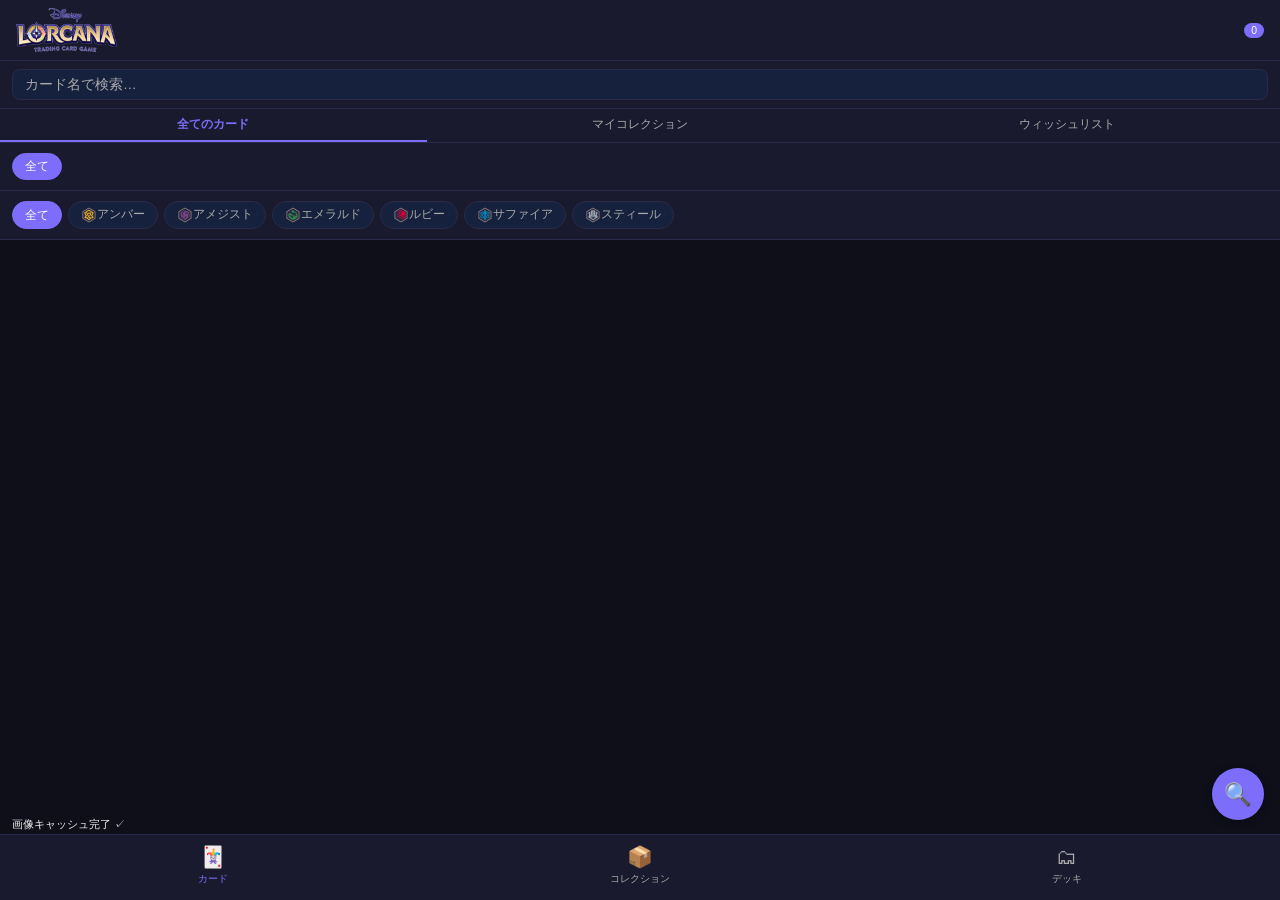
==== index.html @ a37f6af7 "ダブルタップズームをJSで確実に防止 touch-action: manipulation だけではiOS Safariで防ぎきれないため、 touchstart イベントでダブルタップを検知して p" ====
<!DOCTYPE html>

<html lang="ja">
<head>
<meta charset="UTF-8">
<meta name="viewport" content="width=device-width, initial-scale=1.0">
<title>ロルカナ コレクション v04270633</title>
<style>
* { box-sizing: border-box; margin: 0; padding: 0; }
html { touch-action: manipulation; }
:root {
  --bg: #0f0f1a; --surface: #1a1a2e; --surface2: #16213e; --border: #2a2a4a;
  --text: #eee; --text2: #aaa; --accent: #7c6dfa;
  --amber: #f5a623; --amethyst: #9b59b6; --emerald: #27ae60;
  --ruby: #e74c3c; --sapphire: #2980b9; --steel: #95a5a6;
}
body { background: var(--bg); color: var(--text); font-family: -apple-system, sans-serif; min-height: 100vh; overflow-x: hidden; }
#nav { position: fixed; bottom: 0; left: 0; right: 0; z-index: 100; background: var(--surface); border-top: 1px solid var(--border); display: flex; }
.nav-btn { flex: 1; padding: 10px 4px 14px; background: none; border: none; color: var(--text2); font-size: 0.65rem; cursor: pointer; display: flex; flex-direction: column; align-items: center; gap: 3px; }
.nav-btn .icon { font-size: 1.3rem; }
.nav-btn.active { color: var(--accent); }
.page { display: none; padding-bottom: 70px; }
.page.active { display: block; }
.page-header { background: var(--surface); padding: 8px 16px; position: sticky; top: 0; z-index: 50; border-bottom: 1px solid var(--border); display: flex; align-items: center; gap: 8px; justify-content: space-between; }
.page-header-logo { height: 44px; width: auto; flex-shrink: 0; }
.page-header h1 { flex: 1; text-align: center; font-size: 1rem; }
.page-header h1 { font-size: 1rem; flex: 1; }
.badge { background: var(--accent); color: #fff; font-size: 0.65rem; padding: 2px 7px; border-radius: 10px; }
.filter-bar { padding: 10px 12px; background: var(--surface); border-bottom: 1px solid var(--border); display: flex; gap: 6px; overflow-x: auto; -webkit-overflow-scrolling: touch; }
.filter-bar::-webkit-scrollbar { display: none; }
.chip { flex-shrink: 0; padding: 5px 12px; border-radius: 16px; border: 1px solid var(--border); background: var(--surface2); color: var(--text2); font-size: 0.72rem; cursor: pointer; white-space: nowrap; }
.chip.active { background: var(--accent); border-color: var(--accent); color: #fff; }
.chip.amber { border-color: var(--amber); } .chip.amber.active { background: var(--amber); border-color: var(--amber); color: #000; }
.chip.amethyst { border-color: var(--amethyst); } .chip.amethyst.active { background: var(--amethyst); border-color: var(--amethyst); }
.chip.emerald { border-color: var(--emerald); } .chip.emerald.active { background: var(--emerald); border-color: var(--emerald); }
.chip.ruby { border-color: var(--ruby); } .chip.ruby.active { background: var(--ruby); border-color: var(--ruby); }
.chip.sapphire { border-color: var(--sapphire); } .chip.sapphire.active { background: var(--sapphire); border-color: var(--sapphire); }
.chip.steel { border-color: var(--steel); } .chip.steel.active { background: var(--steel); border-color: var(--steel); }
.search-bar { padding: 8px 12px; background: var(--surface); border-bottom: 1px solid var(--border); }
.view-tab-bar { display: flex; background: var(--surface); border-bottom: 1px solid var(--border); }
.view-tab { flex: 1; padding: 8px 4px; background: none; border: none; color: var(--text2); font-size: 0.72rem; cursor: pointer; border-bottom: 2px solid transparent; }
.view-tab.active { color: var(--accent); border-bottom-color: var(--accent); font-weight: bold; }
#advCostMin, #advCostMax, #advStrMin, #advStrMax, #advWpMin, #advWpMax, #advLoreMin, #advLoreMax, #advMcMin, #advMcMax { height:4px; margin:0; outline:none; }
#advCostMin::-webkit-slider-thumb, #advCostMax::-webkit-slider-thumb, #advStrMin::-webkit-slider-thumb, #advStrMax::-webkit-slider-thumb, #advWpMin::-webkit-slider-thumb, #advWpMax::-webkit-slider-thumb, #advLoreMin::-webkit-slider-thumb, #advLoreMax::-webkit-slider-thumb, #advMcMin::-webkit-slider-thumb, #advMcMax::-webkit-slider-thumb { -webkit-appearance:none; width:20px; height:20px; border-radius:50%; background:var(--accent); cursor:pointer; pointer-events:auto; border:2px solid #fff; }
.search-bar input { width: 100%; background: var(--surface2); border: 1px solid var(--border); border-radius: 8px; padding: 7px 12px; color: var(--text); font-size: 0.85rem; }
.search-bar input::placeholder { color: var(--text2); }
.card-grid { display: grid; grid-template-columns: repeat(3, 1fr); gap: 8px; padding: 10px; }
.card-item { background: var(--surface); border-radius: 8px; overflow: hidden; cursor: pointer; position: relative; border: 2px solid transparent; }
.card-item.owned { border-color: var(--accent); }
.card-item img { width: 100%; aspect-ratio: 429/600; object-fit: cover; display: block; background: var(--surface2); }
.card-item .card-info { padding: 4px 5px; }
.card-item .card-name { font-size: 0.62rem; font-weight: bold; white-space: nowrap; overflow: hidden; text-overflow: ellipsis; display: flex; align-items: center; gap: 2px; }
.card-item .card-sub { font-size: 0.55rem; color: var(--text2); white-space: nowrap; overflow: hidden; text-overflow: ellipsis; display: flex; align-items: center; gap: 1px; }
.card-item .own-badge { position: absolute; top: 4px; right: 4px; background: #000; color: #fff; font-size: 0.65rem; font-weight: bold; padding: 1px 5px; border-radius: 8px; border: 1px solid #555; }
.own-badge.foil { border: 2px solid #c9a84c; box-shadow: 0 0 4px rgba(201,168,76,0.6); }
.img-placeholder { width: 100%; aspect-ratio: 429/600; background: var(--surface2); display: flex; align-items: center; justify-content: center; font-size: 0.55rem; color: #555; text-align: center; padding: 6px; }
.ink-dot { display: inline-flex; align-items: center; width: 16px; height: 16px; margin-right: 0; vertical-align: middle; flex-shrink: 0; }
.ink-dot img { width: 100%; height: 100%; object-fit: contain; display: block; }
.rarity-icon { display: inline-block; width: 10px; height: 10px; margin-right: 1px; vertical-align: middle; flex-shrink: 0; }
.rarity-icon img { width: 100%; height: 100%; object-fit: contain; display: block; }
.modal-overlay { display: none; position: fixed; inset: 0; z-index: 200; background: rgba(0,0,0,0.92); align-items: center; justify-content: center; }
.modal-overlay.open { display: flex; }
.modal { background: transparent; width: 100%; max-width: 420px; padding: 0; display: flex; flex-direction: column; align-items: center; }
.modal-img-row { display: flex; align-items: center; justify-content: center; }
.modal-img-row img { width: 100%; max-width: 320px; border-radius: 12px; display: block; }
.modal-card-name { font-size: 1rem; font-weight: bold; display: none; }
.modal-card-sub { font-size: 0.8rem; color: var(--text2); margin-top: 2px; display: none; }
.modal-card-meta { font-size: 0.75rem; color: var(--text2); margin-top: 6px; }
.count-row { display: flex; align-items: center; justify-content: space-between; margin-top: 0; padding: 14px 20px; }
.count-row label { font-size: 0.9rem; }
.count-btns { display: flex; align-items: center; gap: 12px; }
.count-btn { width: 36px; height: 36px; border-radius: 50%; border: none; background: var(--accent); color: #fff; font-size: 1.2rem; cursor: pointer; }
.count-btn:disabled { background: var(--border); }
.count-val { font-size: 1.3rem; font-weight: bold; min-width: 24px; text-align: center; }
.modal-close { width: 100%; margin-top: 16px; padding: 12px; background: var(--surface2); border: 1px solid var(--border); border-radius: 10px; color: var(--text); font-size: 0.9rem; cursor: pointer; }
.progress-section { padding: 12px; }
.progress-card { background: var(--surface); border-radius: 10px; padding: 12px 14px; margin-bottom: 8px; }
.progress-card h3 { font-size: 0.85rem; margin-bottom: 6px; }
.progress-bar-wrap { background: var(--border); border-radius: 4px; height: 6px; }
.progress-bar { background: var(--accent); height: 6px; border-radius: 4px; }
.progress-nums { font-size: 0.7rem; color: var(--text2); margin-top: 4px; text-align: right; }
.deck-list { padding: 10px; }
.deck-card { background: var(--surface); border-radius: 10px; padding: 14px; margin-bottom: 8px; cursor: pointer; display: flex; justify-content: space-between; align-items: center; gap: 10px; }

#sleevePicker { display: none; }
#sleevePicker.open { display: block !important; }
.sleeve-option { width: 56px; height: 77px; border-radius: 5px; object-fit: cover; object-position: center top; cursor: pointer; border: 2px solid transparent; transition: border-color 0.15s; }
.sleeve-option.selected { border-color: var(–accent); }
.sleeve-option-none { width: 56px; height: 77px; border-radius: 5px; background: var(–surface); border: 2px solid var(–border); cursor: pointer; display: flex; align-items: center; justify-content: center; font-size: 1.4rem; }
.sleeve-option-none.selected { border-color: var(–accent); }
.deck-sleeve { width: 48px; height: 66px; border-radius: 5px; object-fit: cover; object-position: center top; flex-shrink: 0; background: var(–surface2); }
.deck-sleeve-placeholder { width: 48px; height: 66px; border-radius: 5px; background: var(–surface2); flex-shrink: 0; display: flex; align-items: center; justify-content: center; font-size: 1.4rem; }
.deck-card h3 { font-size: 0.9rem; }
.deck-card .deck-meta { font-size: 0.72rem; color: var(–text2); margin-top: 3px; }
.deck-card .deck-count { font-size: 1.1rem; font-weight: bold; color: var(–accent); }
.add-deck-btn { display: block; width: calc(100% - 20px); margin: 0 10px; padding: 13px; background: var(–accent); border: none; border-radius: 10px; color: #fff; font-size: 0.95rem; cursor: pointer; }
#deckEditor { display: none; position: fixed; top: 0; left: 0; right: 0; bottom: 0; width: 100vw; height: 100vh; z-index: 9999; background: var(–bg); overflow: hidden; }
#deckEditor.open { display: flex; flex-direction: column; }
body.deck-editing .page, body.deck-editing nav { display: none !important; }
.editor-header { background: var(–surface); padding: 8px 10px; border-bottom: 1px solid var(–border); display: flex; flex-direction: column; gap: 0; }
.editor-header input { flex: 1; background: var(–surface2); border: 1px solid var(–border); border-radius: 6px; padding: 5px 10px; color: var(–text); font-size: 0.85rem; }
.btn-sm { padding: 5px 10px; border-radius: 8px; border: none; cursor: pointer; font-size: 0.75rem; font-weight: bold; background: var(–surface2); color: var(–text); white-space: nowrap; }
.btn-save { background: var(–accent); color: #fff; }
.btn-del { background: var(–ruby); color: #fff; }
.btn-back { background: var(–surface2); color: var(–text); border: 1px solid var(–border); }
.editor-body { display: flex; flex: 1; overflow: hidden; }
.editor-left { width: 55%; border-right: 1px solid var(–border); overflow-y: auto; }
.editor-right { width: 45%; overflow-y: auto; }
.editor-section-title { padding: 8px 10px; font-size: 0.72rem; color: var(–text2); background: var(–surface); border-bottom: 1px solid var(–border); }
.deck-card-row { display: flex; align-items: center; padding: 6px 8px; border-bottom: 1px solid var(–border); gap: 6px; }
.deck-card-row img { width: 36px; border-radius: 4px; flex-shrink: 0; }
.deck-card-row .dc-info { flex: 1; min-width: 0; }
.deck-card-row .dc-name { font-size: 0.68rem; font-weight: bold; white-space: nowrap; overflow: hidden; text-overflow: ellipsis; }
.deck-card-row .dc-sub { font-size: 0.58rem; color: var(–text2); white-space: normal; overflow: hidden; display: -webkit-box; -webkit-line-clamp: 2; -webkit-box-orient: vertical; }
.deck-card-row .dc-btns { display: flex; align-items: center; gap: 4px; flex-shrink: 0; }
.dc-btn { width: 28px; height: 28px; border-radius: 50%; border: none; cursor: pointer; font-size: 0.9rem; display: flex; align-items: center; justify-content: center; background: var(–surface2); color: var(–text); }
.dc-btn.rem { background: var(–ruby); color: #fff; }
.dc-btn.add { background: var(–accent); color: #fff; }
.dc-btn.add { background: var(–accent); color: #fff; }
.dc-btn.rem { background: var(–ruby); color: #fff; }
.dc-count { font-size: 0.8rem; font-weight: bold; min-width: 14px; text-align: center; }
.editor-search { padding: 6px 8px; background: var(–surface); border-bottom: 1px solid var(–border); }
.editor-search input { width: 100%; background: var(–surface2); border: 1px solid var(–border); border-radius: 6px; padding: 5px 8px; color: var(–text); font-size: 0.78rem; }
.deck-total { padding: 8px 10px; font-size: 0.78rem; color: var(–text2); }
.deck-total span { color: var(–accent); font-weight: bold; }
.ink-warning { color: var(–ruby); font-size: 0.72rem; padding: 4px 10px; }
#loadingOverlay { display: none; position: fixed; inset: 0; z-index: 300; background: rgba(15,15,26,0.92); flex-direction: column; align-items: center; justify-content: center; gap: 12px; }
#loadingOverlay.show { display: flex; }
.spinner { width: 40px; height: 40px; border: 3px solid var(–border); border-top-color: var(–accent); border-radius: 50%; animation: spin 0.8s linear infinite; }
@keyframes spin { to { transform: rotate(360deg); } }
#loadProgress { font-size: 0.85rem; color: var(–text2); }
#cacheInfo { font-size: 0.72rem; color: #555; margin-top: 4px; }
#prefetchBar { display:none; position:fixed; bottom:58px; left:0; right:0; z-index:99; background:var(–surface); border-top:1px solid var(–border); padding:4px 12px; font-size:0.68rem; color:var(–text2); }
#prefetchBarInner { height:3px; background:var(–accent,#7c6dfa); border-radius:2px; margin-top:3px; transition:width 0.3s; width:0%; }
</style>

</head>
<body>
<div id="loadingOverlay"><div class="spinner"></div><div id="loadProgress">読み込み中…</div><div id="cacheInfo"></div></div>
<div id="prefetchBar"><span id="prefetchLabel"></span><div id="prefetchBarInner"></div></div>
<div class="modal-overlay" id="cardModal">
  <div class="modal">
    <!-- スライドナビ -->
    <div style="display:flex;align-items:center;justify-content:center;width:100%;gap:8px;margin-bottom:12px;">
      <button id="modalPrev" style="flex-shrink:0;background:rgba(255,255,255,0.18);border:none;color:#fff;font-size:2rem;width:44px;height:44px;border-radius:50%;cursor:pointer;display:flex;align-items:center;justify-content:center;z-index:10;">‹</button>
      <div class="modal-img-row" style="flex:1;"><img id="modalImg" src="" alt=""></div>
      <button id="modalNext" style="flex-shrink:0;background:rgba(255,255,255,0.18);border:none;color:#fff;font-size:2rem;width:44px;height:44px;border-radius:50%;cursor:pointer;display:flex;align-items:center;justify-content:center;z-index:10;">›</button>
    </div>
    <!-- 所持数 -->
    <div style="width:100%;background:var(--surface);border-radius:12px;overflow:hidden;margin-bottom:8px;">
      <div class="count-row"><label>ノーマル</label><div class="count-btns">
        <button class="count-btn" id="countDecN" style="background:#e74c3c;color:#fff;">－</button>
        <span class="count-val" id="countValN">0</span>
        <button class="count-btn" id="countIncN" style="background:#7c6dfa;color:#fff;">＋</button>
      </div></div>
      <div class="count-row" style="border-top:1px solid var(--border);"><label>フォイル ✨</label><div class="count-btns">
        <button class="count-btn" id="countDecF" style="background:#e74c3c;color:#fff;">－</button>
        <span class="count-val" id="countValF">0</span>
        <button class="count-btn" id="countIncF" style="background:#7c6dfa;color:#fff;">＋</button>
      </div></div>
    </div>
    <div style="display:flex;gap:8px;width:100%;">
      <button class="modal-close" id="modalClose" style="flex:1;padding:12px;background:var(--surface);border:none;color:var(--text2);border-radius:12px;font-size:0.9rem;cursor:pointer;">閉じる</button>
      <button id="modalWishBtn" style="padding:12px 16px;background:var(--surface);border:none;border-radius:12px;font-size:1.2rem;cursor:pointer;" title="ウィッシュリスト">🤍</button>
    </div>
  </div>
</div>
<div id="deckEditor">
  <div class="editor-header">
    <div style="display:flex;align-items:center;gap:6px;width:100%;">
      <button class="btn-sm btn-back" id="editorBack" style="background:#16213e;color:#eee;border:1px solid #2a2a4a;white-space:nowrap;flex-shrink:0;">← 戻る</button>
      <input type="text" id="deckNameInput" placeholder="デッキ名" style="flex:1;min-width:0;">
    </div>
    <div style="display:flex;align-items:center;gap:6px;width:100%;margin-top:6px;">
      <button class="btn-sm" id="sleevePickerBtn" style="padding:4px 8px;font-size:0.75rem;background:#16213e;color:#eee;flex:1;" onclick="document.getElementById('sleevePicker').classList.toggle('open')">🖼️ 画像</button>
      <button class="btn-sm btn-save" id="editorSave" style="background:#7c6dfa;color:#fff;flex:1;">保存</button>
      <button class="btn-sm btn-del" id="editorDel" style="display:none;background:#e74c3c;color:#fff;flex:1;">削除</button>
    </div>
  </div>
  <div id="sleevePicker" style="padding:8px 12px;background:var(--surface2);border-bottom:1px solid var(--border);">
    <div style="font-size:0.7rem;color:var(--text2);margin-bottom:6px;">スリーブ画像を選択</div>
    <div id="sleeveGrid" style="display:flex;flex-wrap:wrap;gap:6px;max-height:160px;overflow-y:auto;"></div>
  </div>
  <div class="deck-total" id="deckTotal">0 / 60枚</div>
  <div id="inkWarning" class="ink-warning" style="display:none">⚠️ インク色は2色まで</div>
  <div class="editor-body">
    <div class="editor-left"><div class="editor-section-title">デッキ内</div><div id="deckCardList"></div></div>
    <div class="editor-right">
      <div class="editor-search"><input type="text" id="editorSearch" placeholder="カード名で検索…"></div>
      <div class="editor-section-title">カードを追加</div>
      <div id="editorCardList"></div>
    </div>
  </div>
</div>
<div class="page active" id="pageCards">
  <div class="page-header"><img class="page-header-logo" src="[data-uri]" alt="Lorcana"><span class="badge" id="cardCountBadge">0</span></div>
  <div class="search-bar"><input type="text" id="cardSearch" placeholder="カード名で検索…"></div>
  <div class="view-tab-bar">
    <button class="view-tab active" data-view="all">全てのカード</button>
    <button class="view-tab" data-view="collection">マイコレクション</button>
    <button class="view-tab" data-view="wishlist">ウィッシュリスト</button>
  </div>
  <div class="filter-bar" id="setFilter"></div>
  <div class="filter-bar" id="inkFilter">
    <button class="chip active" data-ink="">全て</button>
    <button class="chip" data-ink="Amber"></button>
    <button class="chip" data-ink="Amethyst"></button>
    <button class="chip" data-ink="Emerald"></button>
    <button class="chip" data-ink="Ruby"></button>
    <button class="chip" data-ink="Sapphire"></button>
    <button class="chip" data-ink="Steel"></button>
  </div>
  <div class="card-grid" id="cardGrid"></div>
</div>
<!-- 詳細検索FAB -->
<button id="advSearchBtn" style="position:fixed;bottom:80px;right:16px;width:52px;height:52px;border-radius:50%;background:var(--accent);border:none;color:#fff;font-size:1.4rem;cursor:pointer;box-shadow:0 2px 8px rgba(0,0,0,0.4);z-index:100;display:flex;align-items:center;justify-content:center;">🔍</button>
<div class="page" id="pageCollection">
  <div class="page-header"><img class="page-header-logo" src="[data-uri]" alt="Lorcana"></div>
  <div class="progress-section" id="progressSection"></div>
  <div style="padding:8px 16px 16px;"><button id="cacheRefreshBtn" style="width:100%;padding:10px;background:var(--surface2);border:1px solid var(--border);border-radius:8px;color:var(--text2);font-size:0.8rem;cursor:pointer;">🔄 カードデータを再取得（キャッシュクリア）</button></div>
</div>
<div class="page" id="pageDecks">
  <div class="page-header"><img class="page-header-logo" src="[data-uri]" alt="Lorcana"></div>
  <div style="padding:10px;display:flex;gap:8px;">
    <button id="addDeckBtn" style="flex:1;padding:13px;background:var(--accent);border:none;border-radius:10px;color:#fff;font-size:0.9rem;cursor:pointer;">＋ 新しいデッキを作る</button>
    <button id="importDeckBtn" style="flex:1;padding:13px;background:var(--surface2);border:1px solid var(--border);border-radius:10px;color:var(--text1);font-size:0.9rem;cursor:pointer;">🔗 URLから読み込む</button>
  </div>
  <div class="deck-list" id="deckList"></div>
</div>

<!-- URLインポートモーダル -->

<div class="modal-overlay" id="importModal" style="align-items:center;justify-content:center;z-index:300;">
  <div style="background:var(--surface);border-radius:14px;padding:20px;width:90%;max-width:360px;max-height:80vh;overflow-y:auto;">
    <div style="display:flex;justify-content:space-between;align-items:center;margin-bottom:12px;">
      <h2 style="font-size:1rem;">デッキURLを貼り付け</h2>
      <button id="importClose" style="background:none;border:none;color:var(--text2);font-size:1.2rem;cursor:pointer;">✕</button>
    </div>
    <p style="font-size:0.72rem;color:var(--text2);margin-bottom:10px;">
      タカラトミー デッキビルダーの「共有URL」をそのまま貼り付けてください。
    </p>
    <textarea id="importUrlInput" style="width:100%;height:80px;background:var(--surface2);border:1px solid var(--border);border-radius:8px;color:var(--text1);padding:8px;font-size:0.8rem;resize:none;box-sizing:border-box;" placeholder="https://www.takaratomy.co.jp/products/disneylorcana/deckbuilder/deck/?cs=...&ds=..."></textarea>
    <div id="importError" style="color:#f55;font-size:0.72rem;margin-top:6px;display:none;"></div>
    <button id="importExecBtn" style="margin-top:10px;width:100%;padding:10px;background:var(--accent);color:#fff;border:none;border-radius:8px;font-size:0.9rem;cursor:pointer;">読み込む</button>
  </div>
</div>
<!-- 詳細検索モーダル -->
<div class="modal-overlay" id="advSearchModal" style="align-items:flex-end;z-index:250;">
  <div style="background:var(--surface);width:100%;border-radius:16px 16px 0 0;max-height:85vh;display:flex;flex-direction:column;">
    <!-- ヘッダー（sticky） -->
    <div style="display:flex;justify-content:space-between;align-items:center;padding:16px 20px;border-bottom:1px solid var(--border);flex-shrink:0;">
      <span style="font-weight:bold;font-size:0.95rem;">詳細検索</span>
      <button id="advClose" style="background:none;border:none;color:var(--text2);font-size:1.2rem;cursor:pointer;">✕</button>
    </div>
    <!-- スクロール部分 -->
    <div style="overflow-y:auto;flex:1;padding-bottom:8px;">
      <!-- テキスト検索 -->
      <div style="padding:14px 20px 0;">
        <input id="advTextInput" type="text" placeholder="テキストを検索..." style="width:100%;background:var(--surface2);border:1px solid var(--border);border-radius:8px;color:var(--text1);padding:8px 12px;font-size:0.85rem;box-sizing:border-box;">
      </div>
      <!-- 並び替え -->
      <div style="padding:14px 20px 0;">
        <div style="font-size:0.72rem;color:var(--text2);margin-bottom:8px;font-weight:bold;">並び替え</div>
        <select id="advSortSelect" style="width:100%;padding:10px 14px;background:var(--surface2);border:1px solid var(--border);border-radius:8px;color:var(--text1);font-size:0.85rem;cursor:pointer;appearance:none;-webkit-appearance:none;background-image:url('data:image/svg+xml;utf8,<svg xmlns=%22http://www.w3.org/2000/svg%22 width=%2212%22 height=%228%22><path d=%22M0 0l6 8 6-8z%22 fill=%22%23aaa%22/></svg>');background-repeat:no-repeat;background-position:right 12px center;">
          <option value="id_asc">ID（昇順）</option>
          <option value="id_desc">ID（降順）</option>
          <option value="cost_asc">インクコスト（昇順）</option>
          <option value="cost_desc">インクコスト（降順）</option>
        </select>
      </div>
      <!-- コレクション状況 -->
      <div style="padding:14px 20px 0;">
        <div style="font-size:0.72rem;color:var(--text2);margin-bottom:8px;font-weight:bold;">コレクション状況</div>
        <div style="display:flex;gap:8px;" id="advCollectionBtns">
          <button data-val="owned" style="flex:1;padding:8px;border-radius:8px;border:1px solid var(--border);background:var(--surface2);color:var(--text2);font-size:0.8rem;cursor:pointer;">持っている</button>
          <button data-val="notowned" style="flex:1;padding:8px;border-radius:8px;border:1px solid var(--border);background:var(--surface2);color:var(--text2);font-size:0.8rem;cursor:pointer;">持っていない</button>
        </div>
      </div>
      <!-- インクタイプ -->
      <div style="padding:14px 20px 0;">
        <div style="font-size:0.72rem;color:var(--text2);margin-bottom:8px;font-weight:bold;">インクタイプ</div>
        <div id="advInkGrid" style="display:flex;gap:10px;flex-wrap:wrap;"></div>
      </div>
      <!-- インクタイプ（シングル/デュアル） -->
      <div style="padding:14px 20px 0;">
        <div style="font-size:0.72rem;color:var(--text2);margin-bottom:8px;font-weight:bold;">インクタイプ（シングル/デュアル）</div>
        <div style="display:flex;gap:8px;" id="advInkTypeBtns">
          <button data-val="single" style="flex:1;padding:8px;border-radius:8px;border:1px solid var(--border);background:var(--surface2);color:var(--text2);font-size:0.8rem;cursor:pointer;">シングル</button>
          <button data-val="dual" style="flex:1;padding:8px;border-radius:8px;border:1px solid var(--border);background:var(--surface2);color:var(--text2);font-size:0.8rem;cursor:pointer;">デュアル</button>
        </div>
      </div>
      <!-- インクウェル・シンボル -->
      <div style="padding:14px 20px 0;">
        <div style="font-size:0.72rem;color:var(--text2);margin-bottom:8px;font-weight:bold;">インクウェル・シンボル</div>
        <div style="display:flex;gap:8px;" id="advInkwellBtns">
          <button data-val="yes" style="flex:1;padding:8px;border-radius:8px;border:1px solid var(--border);background:var(--surface2);color:var(--text2);font-size:0.8rem;cursor:pointer;">あり</button>
          <button data-val="no" style="flex:1;padding:8px;border-radius:8px;border:1px solid var(--border);background:var(--surface2);color:var(--text2);font-size:0.8rem;cursor:pointer;">なし</button>
        </div>
      </div>
      <!-- レアリティ -->
      <div style="padding:14px 20px 0;">
        <div style="font-size:0.72rem;color:var(--text2);margin-bottom:8px;font-weight:bold;">レアリティ</div>
        <div id="advRarityGrid" style="display:flex;gap:10px;flex-wrap:wrap;"></div>
      </div>
      <!-- タイプ -->
      <div style="padding:14px 20px 0;">
        <div style="font-size:0.72rem;color:var(--text2);margin-bottom:8px;font-weight:bold;">タイプ</div>
        <div id="advTypeGrid" style="display:flex;gap:6px;flex-wrap:wrap;"></div>
      </div>
      <!-- 能力 -->
      <div style="padding:14px 20px 0;">
        <div style="font-size:0.72rem;color:var(--text2);margin-bottom:8px;font-weight:bold;">能力</div>
        <div id="advKeywordGrid" style="display:flex;margin-top:8px;gap:6px;flex-wrap:wrap;"></div>
      </div>
      <!-- クラス -->
      <div style="padding:14px 20px 0;">
        <div style="font-size:0.72rem;color:var(--text2);margin-bottom:8px;font-weight:bold;">クラス</div>
        <div id="advClassGrid" style="display:flex;margin-top:8px;gap:6px;flex-wrap:wrap;"></div>
      </div>
      <!-- セット -->
      <div style="padding:14px 20px 0;">
        <div style="font-size:0.72rem;color:var(--text2);margin-bottom:8px;font-weight:bold;">セット</div>
        <div id="advSetGrid" style="display:flex;gap:6px;flex-wrap:wrap;"></div>
      </div>
      <!-- インクコスト スライダー -->
      <div style="padding:14px 20px 0;">
        <div style="font-size:0.72rem;color:var(--text2);margin-bottom:8px;font-weight:bold;">インクコスト <span id="advCostLabel" style="color:var(--accent);">全て</span></div>
        <div style="display:flex;gap:8px;align-items:center;">
          <span style="font-size:0.75rem;color:var(--text2);width:16px;text-align:center;">0</span>
          <div style="flex:1;position:relative;height:32px;display:flex;align-items:center;">
            <div id="advCostTrack" style="position:absolute;left:0;right:0;height:4px;background:var(--border);border-radius:2px;"></div>
            <div id="advCostFill" style="position:absolute;height:4px;background:var(--accent);border-radius:2px;"></div>
            <input id="advCostMin" type="range" min="0" max="10" value="0" style="position:absolute;width:100%;appearance:none;-webkit-appearance:none;background:transparent;pointer-events:none;z-index:2;">
            <input id="advCostMax" type="range" min="0" max="10" value="10" style="position:absolute;width:100%;appearance:none;-webkit-appearance:none;background:transparent;pointer-events:none;z-index:2;">
          </div>
          <span style="font-size:0.75rem;color:var(--text2);width:20px;text-align:center;">10</span>
        </div>
      </div>
      <!-- 攻撃力 -->
      <div style="padding:14px 20px 0;">
        <div style="font-size:0.72rem;color:var(--text2);margin-bottom:8px;font-weight:bold;">攻撃力（ストレングス）<span id="advStrLabel" style="color:var(--accent);">全て</span></div>
        <div style="display:flex;gap:8px;align-items:center;">
          <span style="font-size:0.75rem;color:var(--text2);width:16px;text-align:center;">0</span>
          <div style="flex:1;position:relative;height:32px;display:flex;align-items:center;">
            <div style="position:absolute;left:0;right:0;height:4px;background:var(--border);border-radius:2px;"></div>
            <div id="advStrFill" style="position:absolute;height:4px;background:var(--accent);border-radius:2px;"></div>
            <input id="advStrMin" type="range" min="0" max="12" value="0" style="position:absolute;width:100%;appearance:none;-webkit-appearance:none;background:transparent;pointer-events:none;z-index:2;">
            <input id="advStrMax" type="range" min="0" max="12" value="12" style="position:absolute;width:100%;appearance:none;-webkit-appearance:none;background:transparent;pointer-events:none;z-index:2;">
          </div>
          <span style="font-size:0.75rem;color:var(--text2);width:20px;text-align:center;">12</span>
        </div>
      </div>
      <!-- 意志力 -->
      <div style="padding:14px 20px 0;">
        <div style="font-size:0.72rem;color:var(--text2);margin-bottom:8px;font-weight:bold;">意志力（ウィルパワー）<span id="advWpLabel" style="color:var(--accent);">全て</span></div>
        <div style="display:flex;gap:8px;align-items:center;">
          <span style="font-size:0.75rem;color:var(--text2);width:16px;text-align:center;">0</span>
          <div style="flex:1;position:relative;height:32px;display:flex;align-items:center;">
            <div style="position:absolute;left:0;right:0;height:4px;background:var(--border);border-radius:2px;"></div>
            <div id="advWpFill" style="position:absolute;height:4px;background:var(--accent);border-radius:2px;"></div>
            <input id="advWpMin" type="range" min="0" max="12" value="0" style="position:absolute;width:100%;appearance:none;-webkit-appearance:none;background:transparent;pointer-events:none;z-index:2;">
            <input id="advWpMax" type="range" min="0" max="12" value="12" style="position:absolute;width:100%;appearance:none;-webkit-appearance:none;background:transparent;pointer-events:none;z-index:2;">
          </div>
          <span style="font-size:0.75rem;color:var(--text2);width:20px;text-align:center;">12</span>
        </div>
      </div>
      <!-- ロア値 -->
      <div style="padding:14px 20px 0;">
        <div style="font-size:0.72rem;color:var(--text2);margin-bottom:8px;font-weight:bold;">ロア値<span id="advLoreLabel" style="color:var(--accent);">全て</span></div>
        <div style="display:flex;gap:8px;align-items:center;">
          <span style="font-size:0.75rem;color:var(--text2);width:16px;text-align:center;">0</span>
          <div style="flex:1;position:relative;height:32px;display:flex;align-items:center;">
            <div style="position:absolute;left:0;right:0;height:4px;background:var(--border);border-radius:2px;"></div>
            <div id="advLoreFill" style="position:absolute;height:4px;background:var(--accent);border-radius:2px;"></div>
            <input id="advLoreMin" type="range" min="0" max="5" value="0" style="position:absolute;width:100%;appearance:none;-webkit-appearance:none;background:transparent;pointer-events:none;z-index:2;">
            <input id="advLoreMax" type="range" min="0" max="5" value="5" style="position:absolute;width:100%;appearance:none;-webkit-appearance:none;background:transparent;pointer-events:none;z-index:2;">
          </div>
          <span style="font-size:0.75rem;color:var(--text2);width:20px;text-align:center;">5</span>
        </div>
      </div>
      <!-- 移動コスト -->
      <div style="padding:14px 20px 0;">
        <div style="font-size:0.72rem;color:var(--text2);margin-bottom:8px;font-weight:bold;">移動コスト <span id="advMcLabel" style="color:var(--accent);">全て</span></div>
        <div style="display:flex;gap:8px;align-items:center;">
          <span style="font-size:0.75rem;color:var(--text2);width:16px;text-align:center;">0</span>
          <div style="flex:1;position:relative;height:32px;display:flex;align-items:center;">
            <div style="position:absolute;left:0;right:0;height:4px;background:var(--border);border-radius:2px;"></div>
            <div id="advMcFill" style="position:absolute;height:4px;background:var(--accent);border-radius:2px;"></div>
            <input id="advMcMin" type="range" min="0" max="10" value="0" style="position:absolute;width:100%;appearance:none;-webkit-appearance:none;background:transparent;pointer-events:none;z-index:2;">
            <input id="advMcMax" type="range" min="0" max="10" value="10" style="position:absolute;width:100%;appearance:none;-webkit-appearance:none;background:transparent;pointer-events:none;z-index:2;">
          </div>
          <span style="font-size:0.75rem;color:var(--text2);width:20px;text-align:center;">10</span>
        </div>
      </div>
    </div>
    <!-- 結果を表示・リセットボタン（常時表示） -->
    <div style="padding:12px 20px;border-top:1px solid var(--border);flex-shrink:0;background:var(--surface);display:flex;gap:8px;">
      <button id="advReset2" style="padding:13px 16px;background:var(--surface2);border:1px solid var(--border);border-radius:10px;color:var(--text2);font-size:0.85rem;cursor:pointer;white-space:nowrap;">リセット</button>
      <button id="advApply" style="flex:1;padding:13px;background:var(--accent);border:none;border-radius:10px;color:#fff;font-size:0.95rem;font-weight:bold;cursor:pointer;">結果を表示</button>
    </div>
  </div>
</div>

<nav id="nav">
  <button class="nav-btn active" data-page="pageCards"><span class="icon">🃏</span>カード</button>
  <button class="nav-btn" data-page="pageCollection"><span class="icon">📦</span>コレクション</button>
  <button class="nav-btn" data-page="pageDecks"><span class="icon">🗂</span>デッキ</button>
</nav>

<script>
// ダブルタップズーム防止（ピンチズームは許可）
(function() {
  let lastTap = { time: 0, x: 0, y: 0 };
  document.addEventListener('touchstart', function(e) {
    if (e.touches.length !== 1) return;
    const t = e.touches[0];
    const now = Date.now();
    const dx = Math.abs(t.clientX - lastTap.x);
    const dy = Math.abs(t.clientY - lastTap.y);
    if (now - lastTap.time < 300 && dx < 30 && dy < 30) {
      const tag = e.target.tagName.toLowerCase();
      const interactive = ['button','a','input','select','textarea'].includes(tag) ||
        !!e.target.closest('button,a,input,select,textarea');
      if (!interactive) e.preventDefault();
    }
    lastTap.time = now;
    lastTap.x = t.clientX;
    lastTap.y = t.clientY;
  }, { passive: false });
})();

// ═══════════════════════════════════════════
// Service Worker をBlobで登録（画像キャッシュ）
// ═══════════════════════════════════════════
// ═══════════════════════════════════════════
// 画像プリフェッチ＆キャッシュ（Cache API）
// ═══════════════════════════════════════════
const IMG_CACHE_NAME = 'lorcana-img-v6';
const PREFETCH_CONCURRENCY = 8;

async function prefetchAllImages(cards, onProgress) {
  if (!('caches' in window)) return; // 非対応ブラウザはスキップ
  const cache = await caches.open(IMG_CACHE_NAME);
  const IMG_HOST_PF = 'https://pub-1ffff5ba3a074d538aa9f3027d3c97dc.r2.dev/';

  // 全カードのURLリスト
  const items = cards
    .filter(c => c.card_file)
    .map(c => IMG_HOST_PF + c.card_file + '.png');

  // キャッシュ済みをスキップ
  const todo = [];
  let done = 0;
  for (const url of items) {
    const hit = await cache.match(url);
    if (hit) done++;
    else todo.push(url);
  }
  onProgress(done, items.length);
  if (todo.length === 0) return;

  // 並列ワーカー
  let idx = 0;
  async function worker() {
    while (idx < todo.length) {
      const url = todo[idx++];
      try {
        const res = await fetch(url, { mode: 'cors' });
        if (res.ok) await cache.put(url, res);
      } catch(e) {}
      done++;
      onProgress(done, items.length);
    }
  }
  await Promise.all(Array.from({ length: PREFETCH_CONCURRENCY }, worker));
}

// ═══════════════════════════════════════════
// 定数・マスターデータ
// ═══════════════════════════════════════════
const SET_INFO = {
  '1': { month:'2025/01', oldPattern:true, code:'DLCS1', size:'429x600' },
  '2': { month:'2025/03', oldPattern:true, code:'DLCS2', size:'358x500' },
  '3': { month:'2025/05', newPattern:true, slug:'into-the-inklands' },
  '4': { month:'2025/07', newPattern:true, slug:'ursulas-return' },
  '5': { month:'2025/09', newPattern:true, slug:'shimmering-skies' },
  '6': { month:'2025/10', newPattern:true, slug:'azurite-sea' },
  '7': { month:'2025/12', oldPattern:true, code:'DLCS7', size:'', dualInk:true },
  '8': { month:'2026/02', oldPattern:true, code:'DLCS8', size:'', suffixX:true },
  '9': { month:'2026/02', month2:'2025/12', oldPattern:true, code:'DLCS9', size:'', suffixX:true },
};
const IMG_HOST = 'https://pub-1ffff5ba3a074d538aa9f3027d3c97dc.r2.dev/';
const RARITY_CODE = { 'Common':'C','Uncommon':'U','Rare':'R','Super_rare':'S','Legendary':'L','Enchanted':'E','Iconic':'Q','Promo':'P' };
const INK_CODE    = { 'Amber':'A','Amethyst':'M','Emerald':'E','Ruby':'R','Sapphire':'S','Steel':'T' };
const TYPE_CODE   = { 'Character':'C','Action':'A','Item':'I','Location':'L' };

const SKIP_CARDS = new Set([
  '4_223','4_224','4_225','5_223',
  '8_1f','8_2f','8_3f','8_65f','8_125f',
]);

// 9弾: 2025/12フォルダにあるカード番号
const SET9_MONTH2 = new Set([
  '1','4','6','26','45','46','47','64','76','94','100','109','110','111','117','142','178',
  '205','206','209','210','212','213','215','218','222','224','225','228','229','231','233','235','237','240','242',
]);
// 9弾: 2026/02フォルダにあるカード番号
const SET9_MONTH1 = new Set([
  '5','44','74','75','77','78','112','113','114','130','141','143','173','174','175','176',
  '207','208','211','214','216','217','219','220','221','223','226','227','230','232','234','236','238','239','241',
]);

const EXCEPTION_IMG = {
  '1_126':'126_DLCS1_SRC_TeKﾄ＼TheBurningOne_JA.webp',
  '1_192':'192_DLCS1_LTC_TeKﾄ＼Heartless_JA.webp',
  '7_10' :'010_DLCS7_RCEA_Tramp_StreetSmartDog_JA.webp',
  '7_19' :'019_DLCS7_UCMA_Pascal_GardenChameleon_JA.webp',
  '7_21' :'021_DLCS7_UCTA_Penny_BoltsPerson_JA.webp',
  '7_22' :'022_DLCS7_UCRA_FixItFelixJr_PintSizedHero_JA.webp',
  '7_26' :'026_DLCS7_RCRA_Calhoun_CourageousRescuer_JA.webp',
  '7_29' :'029_DLCS7_SCSA_Pongo_DearOldDad_JA.webp',
  '7_32' :'032_DLCS7_UCEA_Perla_NimbleSeamstress_JA.webp',
  '7_35' :'035_DLCS7_SCMA_MirabelMadrigal_MusicallyTalented_JA.webp',
  '7_39' :'039_DLCS7_UASA_RestoringtheHeart_JA.webp',
  '7_40' :'040_DLCS7_RAMA_TheFamilyMadrigal_JA.webp',
  '7_52' :'052_DLCS7_RCMR_Hades_FastTalker_JA.webp',
  '7_53' :'053_DLCS7_UCRM_MadameMedusa_DiamondLover_JA.webp',
  '7_54' :'054_DLCS7_SCRM_TeKﾄ＼ElementalTerror_JA.webp',
  '7_57' :'057_DLCS7_UCMT_GiantCobra_GhostlySerpent_JA.webp',
  '7_58' :'058_DLCS7_CCMX_TeKﾄ＼LavaMonster_JA.webp',
  '7_63' :'063_DLCS7_RCME_Kronk_LaidBack_JA.webp',
  '7_64' :'064_DLCS7_UCMR_MotherGothel_VainSorceress_JA.webp',
  '7_65' :'065_DLCS7_UCSM_Sven_KeenEyedReindeer_JA.webp',
  '7_66' :'066_DLCS7_UCME_Diablo_SpitefulRaven_JA.webp',
  '7_67' :'067_DLCS7_RCSM_Merlin_CleverClairvoyant_JA.webp',
  '7_68' :'068_DLCS7_SCEM_Yzma_AboveItAll_JA.webp',
  '7_69' :'069_DLCS7_SCSM_Elsa_IceMaker_JA.webp',
  '7_71' :'071_DLCS7_UCEM_Kuzco_PanickedLlama_JA.webp',
  '7_72' :'072_DLCS7_UCMS_Anna_IceBreaker_JA.webp',
  '7_79' :'079_DLCS7_UCTM_Mufasa_AmongtheStars_JA.webp',
  '7_83' :'083_DLCS7_RATM_RestoringtheCrown_JA.webp',
  '7_94' :'094_DLCS7_RCER_MadHatter_UnrulyEccentric_JA.webp',
  '7_95' :'095_DLCS7_SCRE_QueenofHearts_UnpredictableBully_JA.webp',
  '7_96' :'096_DLCS7_SCES_HiroHamada_ArmorDesigner_JA.webp',
  '7_97' :'097_DLCS7_UCES_Yokai_IntellectualSchemer_JA.webp',
  '7_103':'103_DLCS7_UCER_TweedledeeTweedledum_StrangeStorytellers_JA.webp',
  '7_104':'104_DLCS7_UCSE_Baymax_GiantRobot_JA.webp',
  '7_105':'105_DLCS7_UCTE_Gizmoduck_SuitedUp_JA.webp',
  '7_106':'106_DLCS7_UCRE_Fidget_SneakyBat_JA.webp',
  '7_107':'107_DLCS7_UCET_MrSmee_EfficientCaptain_JA.webp',
  '7_109':'109_DLCS7_RCTE_JohnSilver_VengefulPirate_JA.webp',
  '7_117':'117_DLCS7_CAEX_HesaTramp_JA.webp',
  '7_119':'119_DLCS7_RASE_InkGeyser_JA.webp',
  '7_124':'124_DLCS7_UCRT_Denahi_ImpatientHunter_JA.webp',
  '7_126':'126_DLCS7_SCSR_Belle_MechanicExtraordinaire_JA.webp',
  '7_132':'132_DLCS7_UCRS_BeagleBoys_SmallTimeCrooks_JA.webp',
  '7_133':'133_DLCS7_UCTR_LiShang_NewlyPromoted_JA.webp',
  '7_136':'136_DLCS7_RCRS_Beast_FrustratedDesigner_JA.webp',
  '7_137':'137_DLCS7_RCRT_Mushu_MajesticDragon_JA.webp',
  '7_141':'141_DLCS7_SCTR_Mulan_ImperialGeneral_JA.webp',
  '7_151':'151_DLCS7_UISR_MauricesMachine_JA.webp',
  '7_154':'154_DLCS7_LCSX_ScroogeMcDuck_ResourcefulMiser_JA.webp',
  '7_163':'163_DLCS7_UCTS_Heihei_ExpandedConsciousness_JA.webp',
  '7_172':'172_DLCS7_UCST_LadyKluck_ProtectiveConfidant_JA.webp',
  '7_173':'173_DLCS7_RCTS_Jasmine_InspiredResearcher_JA.webp',
  '7_176':'176_DLCS7_SCTS_MaidMarian_BadmintonAce_JA.webp',
  '7_206':'206_DLCS7_ECMA_MirabelMadrigal_MusicallyTalented_JA.webp',
  '7_207':'207_DLCS7_ECTA_Bolt_Superdog_JA.webp',
  '7_210':'210_DLCS7_ECTM_Jafar_NewlyCrowned_JA.webp',
  '7_211':'211_DLCS7_EAMX_ShowMeMore_JA.webp',
  '7_213':'213_DLCS7_ECRE_MadHatter_UnrulyEccentric_JA.webp',
  '7_214':'214_DLCS7_ECSE_HiroHamada_ArmorDesigner_JA.webp',
  '7_216':'216_DLCS7_ECRX_Ratigan_NefariousCriminal_JA.webp',
  '7_217':'217_DLCS7_ECSR_Belle_MechanicExtraordinaire_JA.webp',
  '7_220':'220_DLCS7_EASX_AllIsFound_JA.webp',
  '7_221':'221_DLCS7_ECTX_MickeyMouse_InspirationalWarrior_JA.webp',
  '7_222':'222_DLCS7_EATX_RestoringAtlantis_JA.webp',
  '8_5'  :'005_DLCS8_RCMA_AntonioMadrigal_FriendtoAll_JA.webp',
  '8_6'  :'006_DLCS8_RCAR_MinnieMouse_DaringDefender_JA.webp',
  '8_7'  :'007_DLCS8_RCAS_LudwigVonDrake_AllAroundExpert_JA.webp',
  '8_19' :'019_DLCS8_UCAM_Pua_ProtectivePig_JA.webp',
  '8_20' :'020_DLCS8_SCMA_BrunoMadrigal_SingingSeer_JA.webp',
  '8_21' :'021_DLCS8_UCAE_Kaa_HypnotizingPython_JA.webp',
  '8_22' :'022_DLCS8_SCEA_Tramp_DapperRascal_JA.webp',
  '8_23' :'023_DLCS8_UCAR_KingCandy_SugarRushNightmare_JA.webp',
  '8_24' :'024_DLCS8_SCRA_WreckItRalph_BigLug_JA.webp',
  '8_25' :'025_DLCS8_UCAS_Patch_PlayfulPup_JA.webp',
  '8_26' :'026_DLCS8_UCSA_Rolly_ChubbyPuppy_JA.webp',
  '8_27' :'027_DLCS8_SCAS_Perdita_DeterminedMother_JA.webp',
  '8_28' :'028_DLCS8_UCAT_Pluto_TriedandTrue_JA.webp',
  '8_29' :'029_DLCS8_RCAT_Bolt_DownbutNotOut_JA.webp',
  '8_30' :'030_DLCS8_SCAT_Rhino_PowerHamster_JA.webp',
  '8_33' :'033_DLCS8_RCEA_Lady_DecisiveDog_JA.webp',
  '8_34' :'034_DLCS8_UCMA_AlmaMadrigal_AcceptingGrandmother_JA.webp',
  '8_39' :'039_DLCS8_UARA_CandyDrift_JA.webp',
  '8_40' :'040_DLCS8_UATA_ShesYourPerson_JA.webp',
  '8_41' :'041_DLCS8_UAEA_OnlySoMuchRoom_JA.webp',
  '8_47' :'047_DLCS8_UCMR_MadameMedusa_DeceivingPartner_JA.webp',
  '8_48' :'048_DLCS8_SCRM_Hades_RuthlessTyrant_JA.webp',
  '8_49' :'049_DLCS8_UCMT_LenaSabrewing_PureEnergy_JA.webp',
  '8_50' :'050_DLCS8_UCTM_Abu_IllusoryPachyderm_JA.webp',
  '8_66' :'066_DLCS8_UCME_MagicaDeSpell_ShadowForm_JA.webp',
  '8_67' :'067_DLCS8_RCEM_Kuzco_ImpulsiveLlama_JA.webp',
  '8_68' :'068_DLCS8_SCME_Yzma_OnEdge_JA.webp',
  '8_69' :'069_DLCS8_UCRM_MadamMim_Rhino_JA.webp',
  '8_70' :'070_DLCS8_RCRM_MotherGothel_KnowsWhatsBest_JA.webp',
  '8_71' :'071_DLCS8_UCMS_BlueFairy_GuidingLight_JA.webp',
  '8_72' :'072_DLCS8_RCSM_Anna_MagicalMission_JA.webp',
  '8_73' :'073_DLCS8_RCMT_TheSultan_RoyalApparition_JA.webp',
  '8_74' :'074_DLCS8_SCTM_Jafar_HighSultanofLorcana_JA.webp',
  '8_77' :'077_DLCS8_UAMX_ForestDuel_JA.webp',
  '8_78' :'078_DLCS8_UAMX_TheyNeverComeBack_JA.webp',
  '8_79' :'079_DLCS8_RAMX_FantasticalandMagical_JA.webp',
  '8_80' :'080_DLCS8_UAEM_PulltheLever_JA.webp',
  '8_81' :'081_DLCS8_SAMS_IntotheUnknown_JA.webp',
  '8_82' :'082_DLCS8_RAMX_EverybodysGotaWeakness_JA.webp',
  '8_84' :'084_DLCS8_UISM_IceSpikes_JA.webp',
  '8_103':'103_DLCS8_UCER_Dormouse_EasilyAgitated_JA.webp',
  '8_104':'104_DLCS8_RCRE_Alice_ClumsyasCanBe_JA.webp',
  '8_105':'105_DLCS8_SCRE_QueenofHearts_HaughtyMonarch_JA.webp',
  '8_106':'106_DLCS8_UCES_HiroHamada_IntuitiveThinker_JA.webp',
  '8_107':'107_DLCS8_SCES_GoGoTomago_CuttingEdge_JA.webp',
  '8_108':'108_DLCS8_UCET_DonKarnage_AirPirateLeader_JA.webp',
  '8_109':'109_DLCS8_RCET_CaptainHook_ThePirateKing_JA.webp',
  '8_110':'110_DLCS8_SCTE_Maui_StubbornTrickster_JA.webp',
  '8_111':'111_DLCS8_RCSE_HoneyLemon_CostumedCatalyst_JA.webp',
  '8_117':'117_DLCS8_UARE_Undermine_JA.webp',
  '8_118':'118_DLCS8_UATE_WalkthePlank_JA.webp',
  '8_120':'120_DLCS8_UISE_JeweledCollar_JA.webp',
  '8_123':'123_DLCS8_RCSR_GyroGearloose_EccentricInventor_JA.webp',
  '8_138':'138_DLCS8_UCRS_LeFou_CakeThief_JA.webp',
  '8_139':'139_DLCS8_SCSR_Lumiere_FiredUp_JA.webp',
  '8_140':'140_DLCS8_UCRT_TheCoachman_GreedyDeceiver_JA.webp',
  '8_141':'141_DLCS8_SCTR_Mulan_ChargingAhead_JA.webp',
  '8_142':'142_DLCS8_RCTR_Mushu_YourWorstNightmare_JA.webp',
  '8_148':'148_DLCS8_UASR_GetOut_JA.webp',
  '8_149':'149_DLCS8_UATR_LighttheFuse_JA.webp',
  '8_168':'168_DLCS8_UCTS_Arthur_DeterminedSquire_JA.webp',
  '8_169':'169_DLCS8_UCTS_Bernard_OverPrepared_JA.webp',
  '8_170':'170_DLCS8_RCTS_Aladdin_VigilantGuard_JA.webp',
  '8_171':'171_DLCS8_SCST_Jasmine_SteadyStrategist_JA.webp',
  '8_175':'175_DLCS8_RASX_HeadsHeldHigh_JA.webp',
  '8_176':'176_DLCS8_UASX_PouncingPractice_JA.webp',
  '8_177':'177_DLCS8_SASX_DowninNewOrleans_JA.webp',
  '8_178':'178_DLCS8_CISX_TelevisionSet_JA.webp',
  '8_179':'179_DLCS8_RISX_BellesFavoriteBook_JA.webp',
  '8_180':'180_DLCS8_RISX_AtlanteanCrystal_JA.webp',
  '8_205':'205_DLCS8_ECEA_Lady_DecisiveDog_JA.webp',
  '8_206':'206_DLCS8_ECRA_WreckItRalph_BigLug_JA.webp',
  '8_207':'207_DLCS8_ECAS_Perdita_DeterminedMother_JA.webp',
  '8_210':'210_DLCS8_ECEM_Kuzco_ImpulsiveLlama_JA.webp',
  '8_211':'211_DLCS8_ECRM_MotherGothel_KnowsWhatsBest_JA.webp',
  '8_212':'212_DLCS8_EAMX_FantasticalandMagical_JA.webp',
  '8_213':'213_DLCS8_EASM_IntotheUnknown_JA.webp',
  '8_215':'215_DLCS8_ECET_CaptainHook_ThePirateKing_JA.webp',
  '8_218':'218_DLCS8_ECTR_Mushu_YourWorstNightmare_JA.webp',
  '8_221':'221_DLCS8_ECST_Jasmine_SteadyStrategist_JA.webp',
  '9_205':'205_DLCS9_QCAX_TheQueen_ConceitedRuler_JA.webp',
  '9_206':'206_DLCS9_QCAX_Aurora_HoldingCourt_JA.webp',
  '9_207':'207_DLCS9_QCAX_Stitch_AlienDancer_JA.webp',
  '9_208':'208_DLCS9_QCMX_Ursula_SeaWitch_JA.webp',
  '9_209':'209_DLCS9_QCMX_Kuzco_WantedLlama_JA.webp',
  '9_210':'210_DLCS9_QCMX_Elsa_SnowQueen_JA.webp',
  '9_211':'211_DLCS9_QCEX_Goofy_SetforAdventure_JA.webp',
  '9_212':'212_DLCS9_QCEX_Pegasus_GiftforHercules_JA.webp',
  '9_213':'213_DLCS9_QAEX_StandOut_JA.webp',
  '9_214':'214_DLCS9_QCRX_MaxGoof_RockinTeen_JA.webp',
  '9_215':'215_DLCS9_QCRX_Powerline_MusicalSuperstar_JA.webp',
  '9_216':'216_DLCS9_QARX_BeKingUndisputed_JA.webp',
  '9_217':'217_DLCS9_QCSX_Alice_AccidentallyAdrift_JA.webp',
  '9_218':'218_DLCS9_QCSX_Anna_BravingtheStorm_JA.webp',
  '9_219':'219_DLCS9_QCSX_TheQueen_MirrorSeeker_JA.webp',
  '9_220':'220_DLCS9_QCTX_RobinHood_CapableFighter_JA.webp',
  '9_221':'221_DLCS9_QCTX_MickeyMouse_StandardBearer_JA.webp',
  '9_222':'222_DLCS9_QATX_OneLastHope_JA.webp',
  '9_241':'241_DLCS9_ICAX_MinnieMouse_SweetheartPrincess_JA.webp',
  '9_242':'242_DLCS9_ICRX_MickeyMouse_BraveLittlePrince_JA.webp',
};

const SET_NAMES_JA = {
  '1':'物語のはじまり','2':'フラッドボーンの渾沌','3':'インクランド探訪',
  '4':'逆襲のアースラ','5':'星々の輝き','6':'大いなるアズライト',
  '7':'アーケイジアと魔法の島','8':'ジャファーの王権','9':'物語のおもいで',
};

const INK_IMG = {
  Amber: "[data-uri]",
  Amethyst: "[data-uri]",
  Emerald: "[data-uri]",
  Ruby: "[data-uri]",
  Sapphire: "[data-uri]",
  Steel: "[data-uri]",
};
const DUAL_INK_IMG = {
  Amber_Amethyst: "[data-uri]",
  Amber_Emerald: "[data-uri]",
  Amber_Ruby: "[data-uri]",
  Amber_Steel: "[data-uri]",
  Amethyst_Emerald: "[data-uri]",
  Amethyst_Ruby: "[data-uri]",
  Amethyst_Sapphire: "[data-uri]",
  Emerald_Ruby: "[data-uri]",
  Emerald_Sapphire: "[data-uri]",
  Emerald_Steel: "[data-uri]",
  Ruby_Steel: "[data-uri]",
  Sapphire_Steel: "[data-uri]",
};




function makeInkDot(ink) {
  const span = document.createElement('span');
  span.className = 'ink-dot';
  const src = INK_IMG[ink] ?? '';
  if(src) {
    const img = document.createElement('img');
    img.src = src;
    img.alt = ink ?? '';
    span.appendChild(img);
  }
  return span;
}

function makeDualInkDot(inks) {
  // inks配列をソートしてキーを作成
  const sorted = [...inks].sort();
  const key = sorted.join('_');
  const src = DUAL_INK_IMG[key] ?? '';
  const span = document.createElement('span');
  span.className = 'ink-dot';
  if(src) {
    const img = document.createElement('img');
    img.src = src;
    img.alt = key;
    span.appendChild(img);
  }
  return span;
}
const RARITY_IMG = {
  Common: "[data-uri]",
  Uncommon: "[data-uri]",
  Rare: "[data-uri]",
  Super_rare: "[data-uri]",
  Legendary: "[data-uri]",
  Enchanted: "[data-uri]",
  Epic: "[data-uri]",
  Iconic: "[data-uri]",
};

const DECK_SLEEVES = [
  { id: 1, src: "[data-uri]" },
  { id: 2, src: "[data-uri]" },
  { id: 3, src: "[data-uri]" },
  { id: 4, src: "[data-uri]" },
  { id: 5, src: "[data-uri]" },
  { id: 6, src: "[data-uri]" },
  { id: 7, src: "[data-uri]" },
  { id: 8, src: "[data-uri]" },
  { id: 9, src: "[data-uri]" },
  { id: 10, src: "[data-uri]" },
  { id: 11, src: "[data-uri]" },
  { id: 12, src: "[data-uri]" },
  { id: 13, src: "[data-uri]" },
  { id: 14, src: "[data-uri]" },
  { id: 15, src: "[data-uri]" },
  { id: 16, src: "[data-uri]" },
];


const BANNER_IMG = {
  "第1弾": "[data-uri]",
  "第2弾": "[data-uri]",
  "第3弾": "[data-uri]",
  "第4弾": "[data-uri]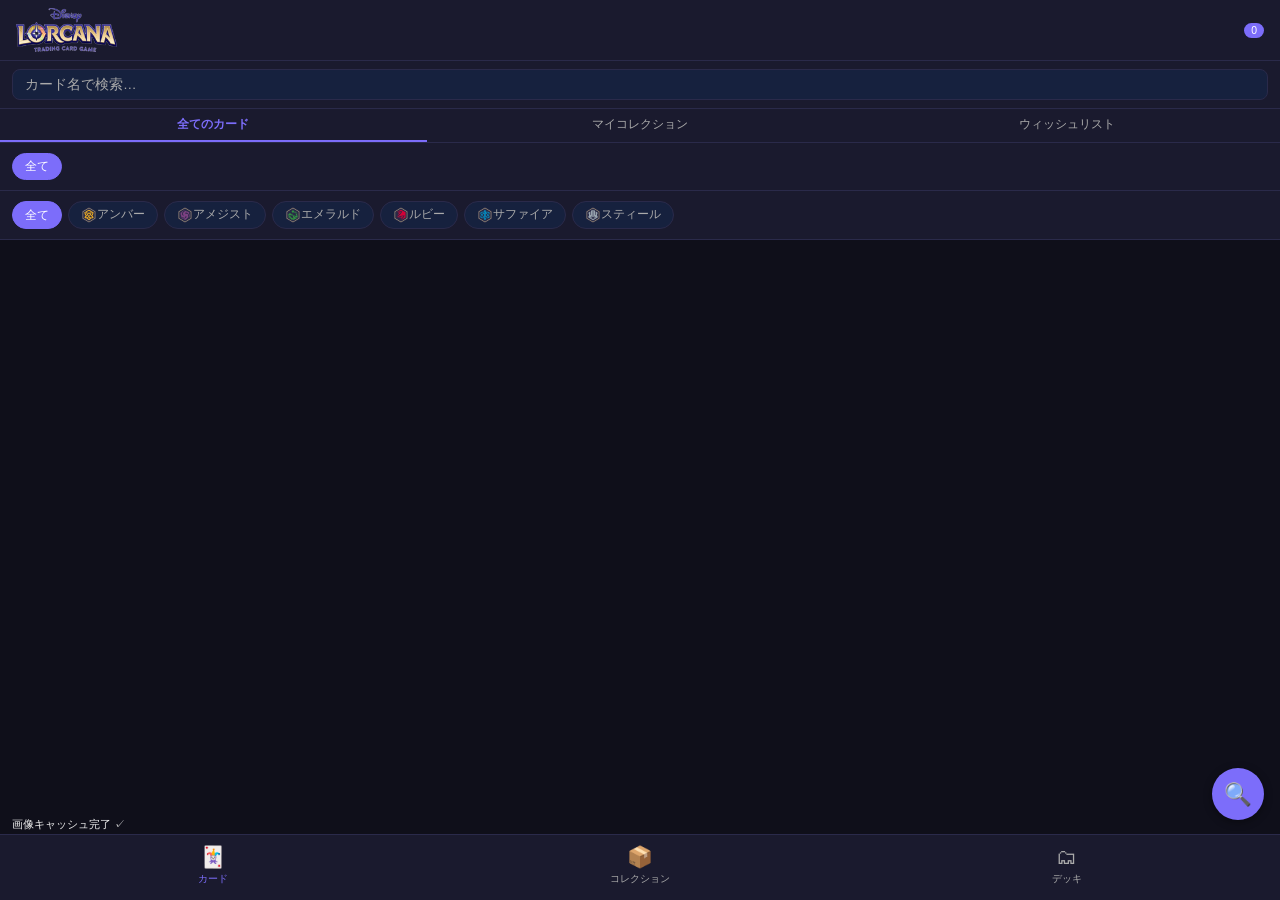
